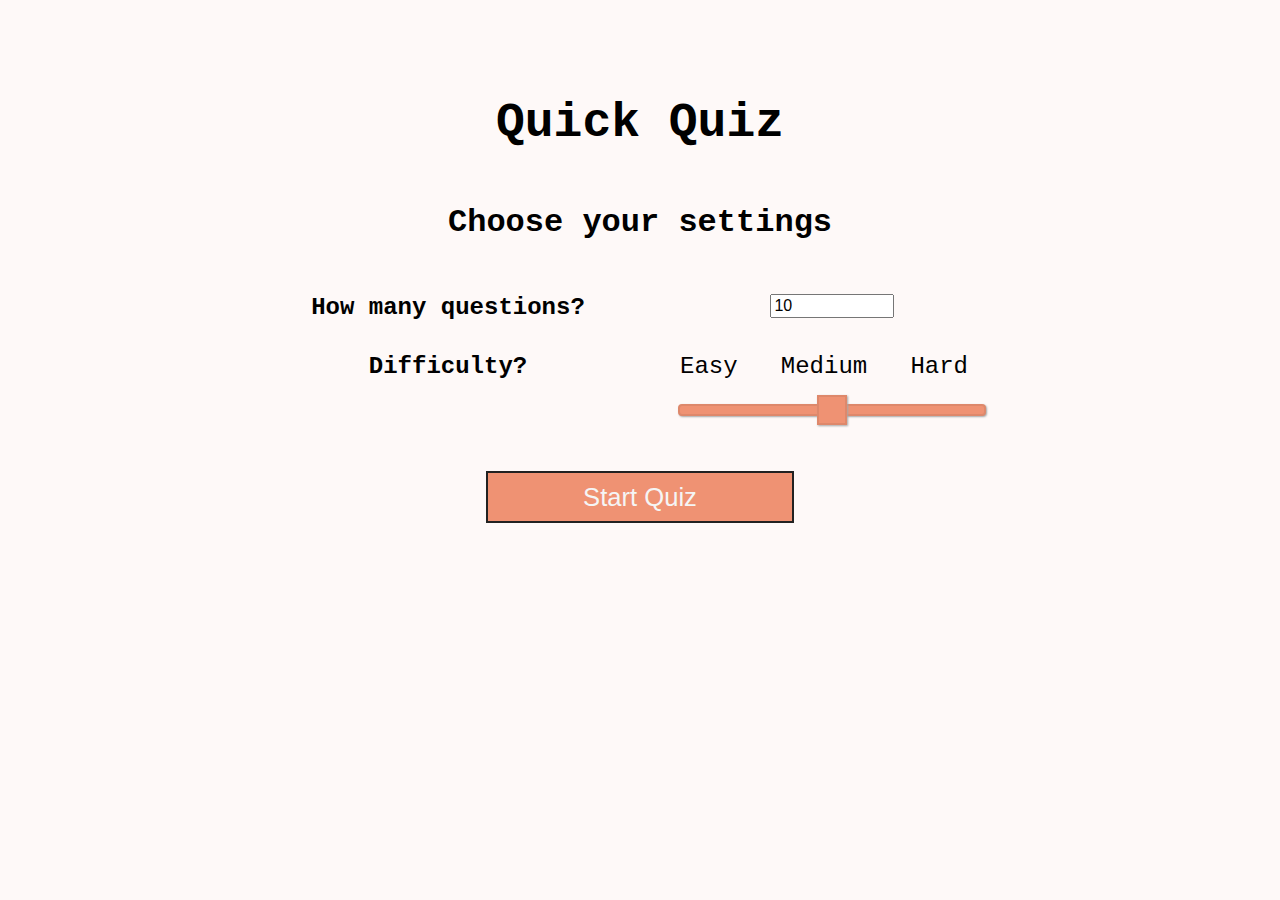
==== index.html @ 33fda084 "Add files via upload" ====
<!DOCTYPE html>
<html lang="en">

<head>
  <meta charset="UTF-8">
  <meta http-equiv="X-UA-Compatible" content="IE=edge">
  <meta name="viewport" content="width=device-width, initial-scale=1.0">
  <link rel="stylesheet" href="quiz.css">
  <title>Quiz Settings</title>
</head>

<body>
  <div class="content-container">
    <div class="settings-container">
      <h1 class="title">Quick Quiz</h1>
      <form class="settings" id="settings">
        <h1>Choose your settings</h1>
        <div class="questions-section">
          <div class="question-input-title">
            <label>How many questions?</label>
          </div>
          <div class="question-input">
            <input type="number" class="numOfQuestions" id="numOfQuestions" min="1" value="10">
          </div>
        </div>
        <div class="difficulty-section">
          <div class="difficulty-title">
            <label>Difficulty?</label>
          </div>
          <div class="difficulty-input">
            <div class="difficulty-label">
              <label>Easy</label>
              <label>Medium</label>
              <label>Hard</label>
            </div>
            <input type="range" id="difficulty" class="difficulty" min="0" max="100" value="50" step="50">
          </div>
        </div>
        <button type="button" onclick="settings()" class="settings-button">Start Quiz</button>
      </form>
    </div>
  </div>
  <script src="home.js"></script>
</body>

</html>
---- quiz.css ----
html {
  box-sizing: border-box;
  font-family: "Monaco", "Courier New", monospace;
  font-weight: 300;
}

body {
  margin: 0;
}

.hidden {
  display: none;
}

/* loader */
#loader {
  border: 1.6rem solid white;
  border-radius: 50%;
  border-top: 1.6rem solid #56a5eb;
  width: 12rem;
  height: 12rem;
  animation: spin 2s linear infinite ;
}

@keyframes spin {
  0% {
    transform: rotate(0deg);
  }
  100% {
    transform: rotate(360deg);
  }
}

/* container */
.content-container {
  background-color: #fef9f8;
  margin: 0 auto;
  height: 100vh;
  width: 100%;
}

.container {
  align-items: center;
  margin: 0 auto;
  display: flex;
  justify-content: center;
  width: 60%;
  padding-top: 8rem;
}

/* Quiz */
.quiz {
  display: grid;
  grid-template-columns: 1fr;
  row-gap: 1rem;
  width: 100%;
  padding: 1.6rem;
}

.header-container {
  display: grid;
}

.header {
  text-align: center;
}

.title {
  font-size: 3rem;
  font-weight: 600;
}

.sub-header {
  display: grid;
  grid-template-columns: 1fr 1fr;
  border-bottom: 2px solid #222;
  padding: 0 .8rem;
}

#questionNum {
  text-align: end;
}

.question-container {
  text-align: center;
}

.choice-all-container {
  display: grid;
  grid-template-columns: 1fr 1fr;
  column-gap: 2rem;
  row-gap: 2rem;
}

.choice-container {
  color: #f5f5f5;
  text-align: center;
  background-color: #ef9273;
  border: 2px solid #222;
  cursor: pointer;
}

.choice-container:hover {
  box-shadow: 3px 3px 5px 6px #ccc;
}

.choice-correct {
  background-color: green;
}

.choice-incorrect {
  background-color: red;
}

@media only screen and (max-width: 1200px) {
  .container {
    width: 100%;
    margin: 0;
  }
  .quiz {
    width: 100%;

  }

  body{
    margin: 0 auto;
  }
}

/* HOME PAGE STYLES */
.settings-container {
  width: 60%;
  padding-top: 4rem;
  margin: 0 auto;
  text-align: center;
}

.settings{
  display: grid;
  grid-row-gap: 2rem;
}

.settings label {
  font-size: 1.5rem;
}

/* QUESTION INPUT */

.questions-section {
  display: grid;
  grid-template-columns: 1fr 1fr;
}

.question-input-title {
  font-weight: 800;
}

.numOfQuestions {
  width: 30%;
  font-size: 1rem;
}

/* DIFFICULTY INPUT */

.difficulty-section {
  display: grid;
  grid-template-columns: 1fr 1fr;
}

.difficulty-title {
  font-weight: 800;
}

.difficulty {
  width: 80%;
}

.difficulty-label {
  width: 90%;
  margin: 0 auto;
  display: grid;
  grid-template-columns: 1fr 1fr 1fr;
  justify-content: space-between;
}

.difficulty-label label{
  padding-right: 1rem;
}

/* SUBMIT BUTTON */

.settings-button {
  color: #f5f5f5;
  text-align: center;
  background-color: #ef9273;
  border: 2px solid #222;
  cursor: pointer;
  padding: .6rem;
  width: 40%;
  margin: 0 auto;
  text-decoration: none;
  font-size: 1.6rem;
}

/* Styles for range slider */
input[type=range] {
  height: 39px;
  -webkit-appearance: none;
  margin: 10px 0;
  width: 80%;
  background-color: #fef9f8;
}
input[type=range]:focus {
  outline: none;
}
input[type=range]::-webkit-slider-runnable-track {
  width: 100%;
  height: 12px;
  cursor: pointer;
  animate: 0.2s;
  box-shadow: 1px 1px 2px #A6A6A6;
  background: #EF9273;
  border-radius: 4px;
  border: 2px solid #DE886B;
}
input[type=range]::-webkit-slider-thumb {
  box-shadow: 1px 1px 2px #A6A6A6;
  border: 2px solid #DE886B;
  height: 30px;
  width: 30px;
  border-radius: 0px;
  background: #EF9273;
  cursor: pointer;
  -webkit-appearance: none;
  margin-top: -11px;
}
input[type=range]:focus::-webkit-slider-runnable-track {
  background: #EF9273;
}
input[type=range]::-moz-range-track {
  width: 100%;
  height: 12px;
  cursor: pointer;
  animate: 0.2s;
  box-shadow: 1px 1px 2px #A6A6A6;
  background: #EF9273;
  border-radius: 4px;
  border: 2px solid #DE886B;
}
input[type=range]::-moz-range-thumb {
  box-shadow: 1px 1px 2px #A6A6A6;
  border: 2px solid #DE886B;
  height: 30px;
  width: 30px;
  border-radius: 0px;
  background: #EF9273;
  cursor: pointer;
}
input[type=range]::-ms-track {
  width: 100%;
  height: 12px;
  cursor: pointer;
  animate: 0.2s;
  background: transparent;
  border-color: transparent;
  color: transparent;
}
input[type=range]::-ms-fill-lower {
  background: #EF9273;
  border: 2px solid #DE886B;
  border-radius: 8px;
  box-shadow: 1px 1px 2px #A6A6A6;
}
input[type=range]::-ms-fill-upper {
  background: #EF9273;
  border: 2px solid #DE886B;
  border-radius: 8px;
  box-shadow: 1px 1px 2px #A6A6A6;
}
input[type=range]::-ms-thumb {
  margin-top: 1px;
  box-shadow: 1px 1px 2px #A6A6A6;
  border: 2px solid #DE886B;
  height: 30px;
  width: 30px;
  border-radius: 0px;
  background: #EF9273;
  cursor: pointer;
}
input[type=range]:focus::-ms-fill-lower {
  background: #EF9273;
}
input[type=range]:focus::-ms-fill-upper {
  background: #EF9273;
}
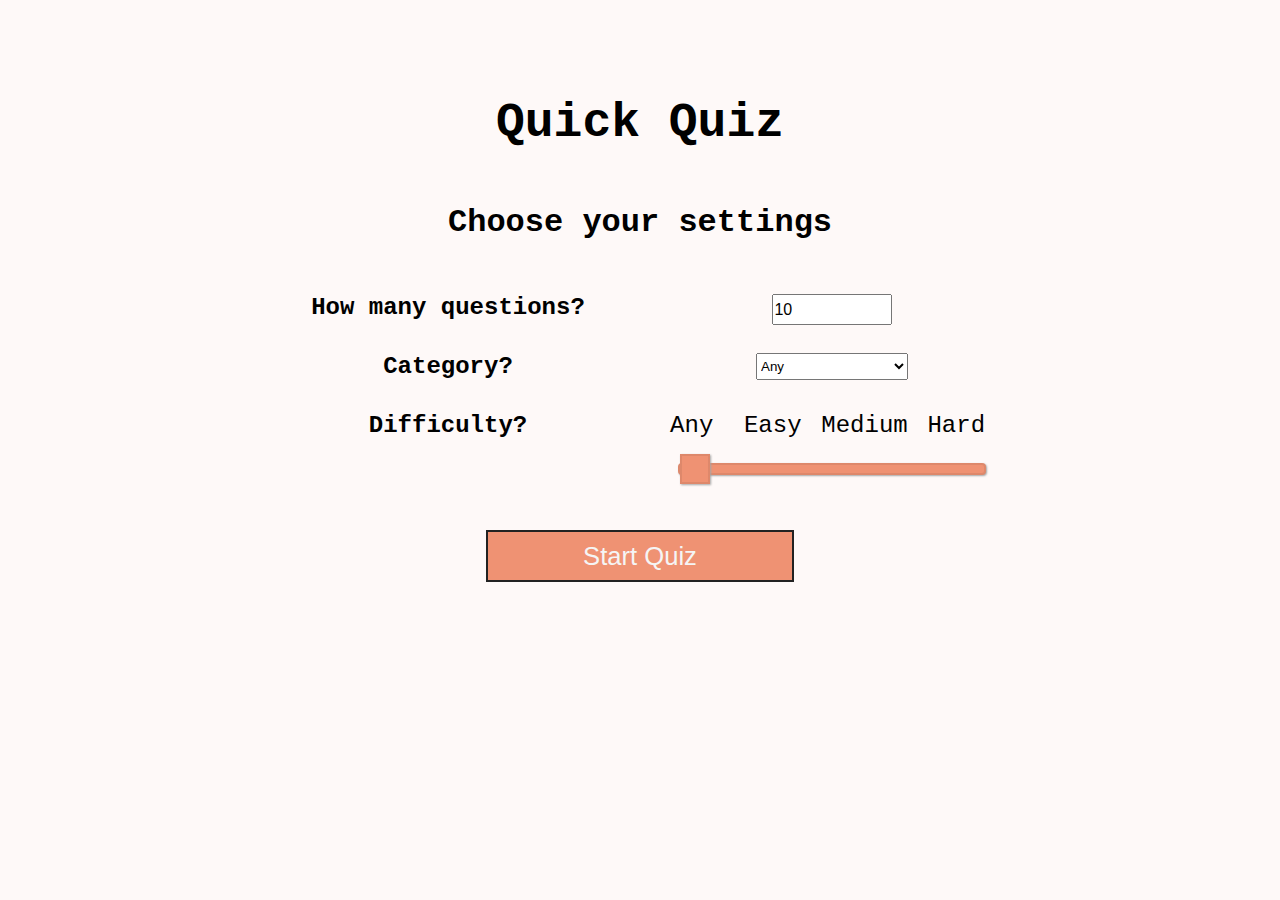
==== commit d591e3e4: "Updated categories" ====
--- a/index.html
+++ b/index.html
@@ -6,6 +6,7 @@
   <meta http-equiv="X-UA-Compatible" content="IE=edge">
   <meta name="viewport" content="width=device-width, initial-scale=1.0">
   <link rel="stylesheet" href="quiz.css">
+  <link rel="shortcut icon" href="favicon.png" type="image/x-icon">
   <title>Quiz Settings</title>
 </head>
 
@@ -16,24 +17,59 @@
       <form class="settings" id="settings">
         <h1>Choose your settings</h1>
         <div class="questions-section">
-          <div class="question-input-title">
+          <div class="question-title input-title">
             <label>How many questions?</label>
           </div>
           <div class="question-input">
             <input type="number" class="numOfQuestions" id="numOfQuestions" min="1" value="10">
           </div>
         </div>
+        <div class="category-section">
+          <div class="category-title input-title">
+            <label>Category?</label>
+          </div>
+          <div class="category-input">
+            <select id="category" class="category">
+              <option value='' default>Any</option>
+              <option value="9">General Knowledge</option>
+              <option value="10">Books</option>
+              <option value="11">Film</option>
+              <option value="12">Music</option>
+              <option value="13">Musicals & Theatres</option>
+              <option value="14">TV</option>
+              <option value="15">Video Games</option>
+              <option value="16">Board Games</option>
+              <option value="17">Science & Nature</option>
+              <option value="18">Computers</option>
+              <option value="19">Maths</option>
+              <option value="20">Mythology</option>
+              <option value="21">Sports</option>
+              <option value="22">Geography</option>
+              <option value="23">History</option>
+              <option value="24">Politics</option>
+              <option value="25">Art</option>
+              <option value="26">Celebrities</option>
+              <option value="27">Animals</option>
+              <option value="28">Vehicles</option>
+              <option value="29">Comic Books</option>
+              <option value="30">Gadgets</option>
+              <option value="31">Anime & Manga</option>
+              <option value="32">Cartoons & Animation</option>
+            </select>
+          </div>
+        </div>
         <div class="difficulty-section">
-          <div class="difficulty-title">
+          <div class="difficulty-title input-title">
             <label>Difficulty?</label>
           </div>
           <div class="difficulty-input">
             <div class="difficulty-label">
+              <label>Any</label>
               <label>Easy</label>
               <label>Medium</label>
               <label>Hard</label>
             </div>
-            <input type="range" id="difficulty" class="difficulty" min="0" max="100" value="50" step="50">
+            <input type="range" id="difficulty" class="difficulty" min="0" max="99" value="0" step="33">
           </div>
         </div>
         <button type="button" onclick="settings()" class="settings-button">Start Quiz</button>
--- a/quiz.css
+++ b/quiz.css
@@ -116,14 +116,18 @@
   .container {
     width: 100%;
     margin: 0;
+    padding: 0 0 2rem 0;
   }
   .quiz {
-    width: 100%;
-
-  }
-
+    width: 90%;
+    margin: 0 auto;
+    padding: 0%;
+  }
   body{
     margin: 0 auto;
+  }
+  .choice-all-container{
+    grid-template-columns: 1fr;
   }
 }
 
@@ -144,31 +148,48 @@
   font-size: 1.5rem;
 }
 
+.input-title {
+  font-weight: 800;
+}
+
+
 /* QUESTION INPUT */
 
 .questions-section {
   display: grid;
   grid-template-columns: 1fr 1fr;
-}
-
-.question-input-title {
-  font-weight: 800;
 }
 
 .numOfQuestions {
   width: 30%;
   font-size: 1rem;
-}
+  height: 100%;
+  padding: 0%;
+}
+
+/* CATEGORY INPUT */
+
+.category-section {
+  display: grid;
+  grid-template-columns: 1fr 1fr;
+  justify-content: center;
+}
+
+.category-input {
+  font-size: 1rem;
+}
+
+.category {
+  font-weight: 300;
+  height: 100%;
+}
+
 
 /* DIFFICULTY INPUT */
 
 .difficulty-section {
   display: grid;
   grid-template-columns: 1fr 1fr;
-}
-
-.difficulty-title {
-  font-weight: 800;
 }
 
 .difficulty {
@@ -179,7 +200,7 @@
   width: 90%;
   margin: 0 auto;
   display: grid;
-  grid-template-columns: 1fr 1fr 1fr;
+  grid-template-columns: 1fr 1fr 1fr 1fr;
   justify-content: space-between;
 }
 
@@ -292,4 +313,30 @@
 }
 input[type=range]:focus::-ms-fill-upper {
   background: #EF9273;
+}
+
+@media only screen and (max-width: 1200px) {
+  /* HOME PAGE STYLES */
+  .settings-container{
+    width: 90%;
+    margin: 0 auto;
+    padding-top: 1rem;
+    padding-bottom: 3rem;
+  }
+  .settings *{
+    grid-template-columns: 1fr;
+    grid-row-gap: 1rem;
+  }
+
+  .settings h1{
+    margin: 0;
+  }
+
+  .difficulty-label{
+    grid-template-columns: 1fr 1fr 1fr 1fr;
+  }
+
+  .settings-button{
+    width: 80%;
+  }
 }